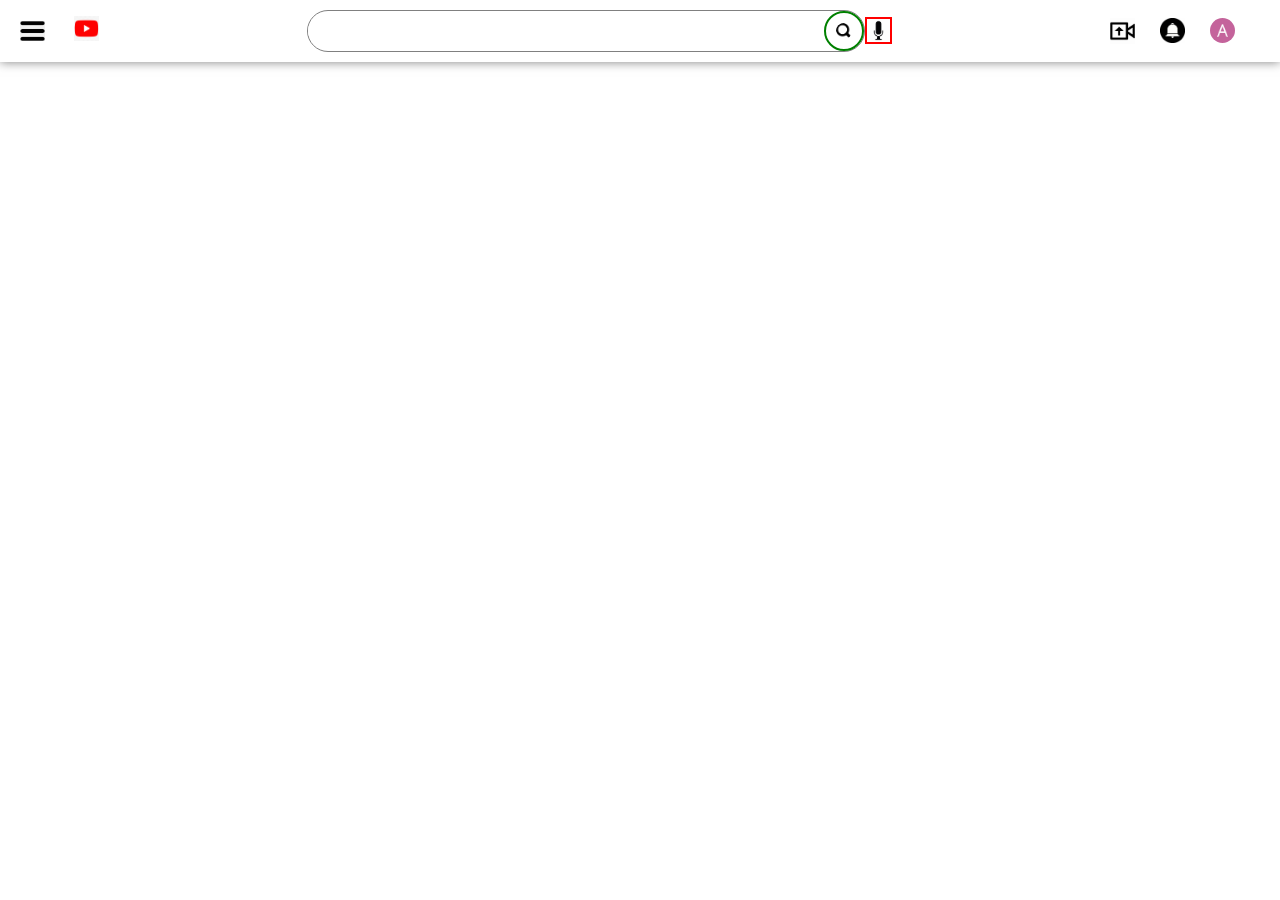
==== index.html @ 4940c874 "Added initial code for youtube-clone" ====
<!DOCTYPE html>
<html lang="en">
<head>
    <meta charset="UTF-8">
    <meta name="viewport" content="width=device-width, initial-scale=1.0">
    <title>youtube</title>
    <link rel="stylesheet" href="style.css">
</head>
<body>
    <nav class="d-flex">
        <div class="nav-left">
            <img src="./image/hamburger_icon.jpeg" alt="">
            <img class="logo" src="./image/ytube_icon.png" alt="">
        </div>
        <div class="nav-middle d-flex">
            <div class="search-box d-flex">
                <input type="text">
                <img src="./image/Search-icon.png" alt="">
            </div>
            <img src="./image/mic.jpeg" class="mic-class">
        </div>

        <div class="nav-right d-flex">
            <img src="./image/upload.jpeg" alt="">
            <img src="./image/notification.jpeg" alt="">
            <img class="userimg" src="./image/profile.png" alt="">
           
        </div>
    </nav>
</body>
</html>
---- style.css ----
* {
margin: 0px;
padding: 0px;
box-sizing:border-box;
font-family: 'poppins','sans-serif';
}

img{
    cursor:pointer;
}

.d-flex{
    display: flex;
   align-items: center;

}
nav{
    /* border: 2px solid red; */
    padding: 10px 20px;
    justify-content: space-between;
    box-shadow: 0 0 10px rgb(0,0, 0,.5);
    position:sticky;
    top:0;
}

.nav-right img{
    width:25px;
    margin-right: 25px;
}

.nav-right .userimg{
    width:25px;
    border-radius: 50%;
}

.nav-left img  {
    width:25px;
    margin-right:25px ;
}

.nav-left .logo  {
    width:25px;
}
.nav-middle img {
width: 25px;

}

.nav-middle  {
    
    /* border: 2px solid red; */
    width: 50%;
    }

    .nav-middle .mic-class {
/*     
        border: 2px solid red; */
        width: 27px;
        }
       

    .search-box{
        width: 90%;
        border: 1px solid grey;
        border-radius: 50px;
        justify-content: space-between;

    }

    .search-box input{
        width: 90%;
        border:none;
        padding: .4rem;
        outline: none;
        margin-right: 20px;
        border-radius: 50px;

    }

    .search-box img{
       padding: 10px;
       width: 40px;
       border: 2px solid green;
       border-radius: 50px;
    }

    .mic-class{
        border:2px solid red;
    }
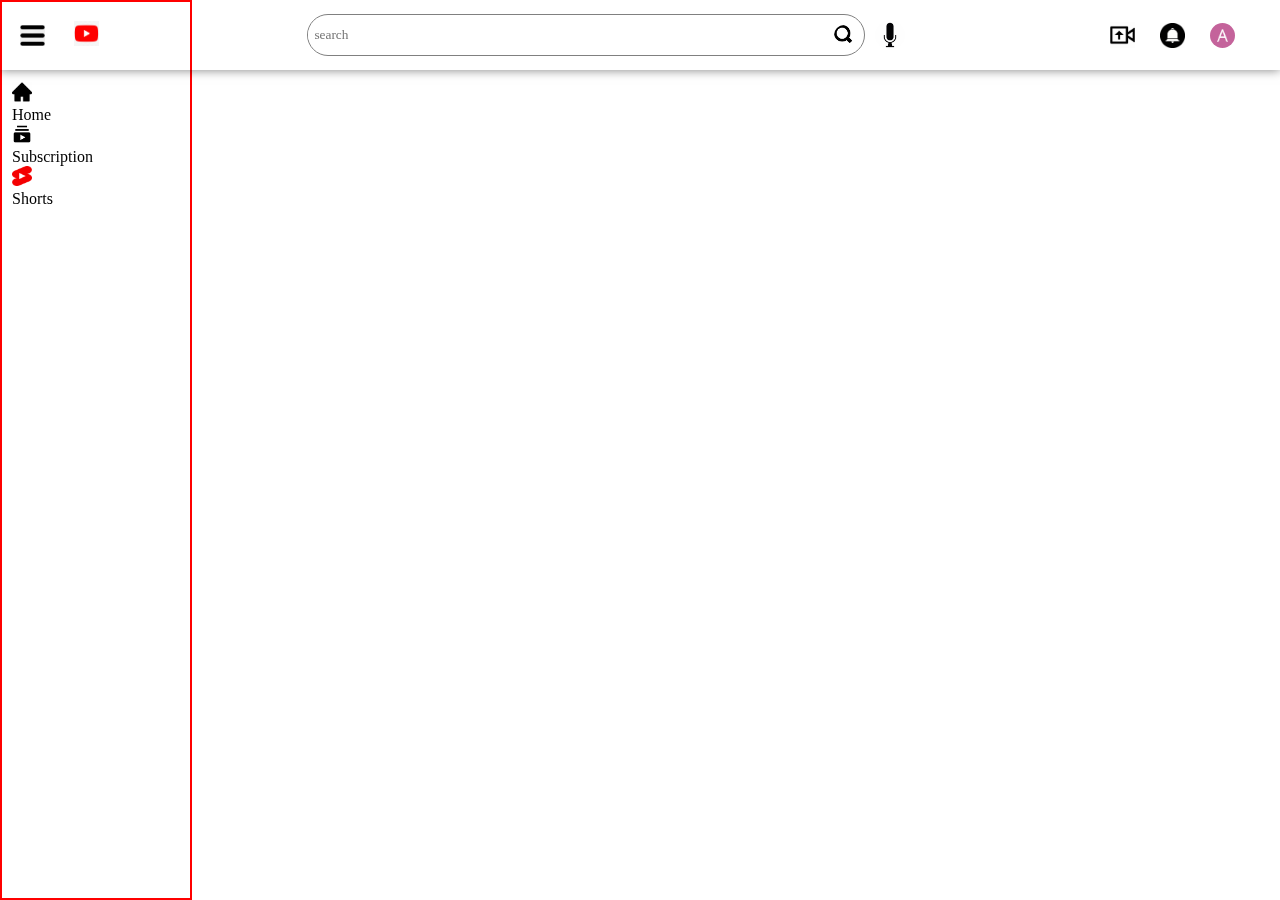
==== commit 50d443c9: "Updated code" ====
--- a/index.html
+++ b/index.html
@@ -14,10 +14,13 @@
         </div>
         <div class="nav-middle d-flex">
             <div class="search-box d-flex">
-                <input type="text">
-                <img src="./image/Search-icon.png" alt="">
+                <input type="text" placeholder="search">
+                <img src="./image/Search-icon.png" class="Search-class" alt="">
             </div>
+
+           <div class="mic-div d-flex">
             <img src="./image/mic.jpeg" class="mic-class">
+           </div>
         </div>
 
         <div class="nav-right d-flex">
@@ -27,5 +30,13 @@
            
         </div>
     </nav>
+    <div class="sidebar">
+        <div class="sidebar-upper"></div>
+        <a href=""><img class="home-icon" src="./image/home.jpeg"><p>Home</p></a>
+        <a href=""><img class="subscription-icon" src="./image/subcription.png"><p>Subscription</p></a>
+        <a href=""><img class="shorts-icon" src="./image/Youtube_shorts_icon.svg.png"><p>Shorts</p></a>
+    
+        <div class="sidebar-lower"></div>
+    </div>
 </body>
 </html>--- a/style.css
+++ b/style.css
@@ -8,7 +8,12 @@
 img{
     cursor:pointer;
 }
+a{
+    text-decoration: none;
+    color: black;
+    /* width: 20px; */
 
+}
 .d-flex{
     display: flex;
    align-items: center;
@@ -21,6 +26,7 @@
     box-shadow: 0 0 10px rgb(0,0, 0,.5);
     position:sticky;
     top:0;
+    z-index: 100;
 }
 
 .nav-right img{
@@ -46,6 +52,10 @@
 
 }
 
+/* body{
+    background-color: rgb(50, 47, 47);
+} */
+
 .nav-middle  {
     
     /* border: 2px solid red; */
@@ -55,7 +65,7 @@
     .nav-middle .mic-class {
 /*     
         border: 2px solid red; */
-        width: 27px;
+        width: 50px;
         }
        
 
@@ -63,7 +73,7 @@
         width: 90%;
         border: 1px solid grey;
         border-radius: 50px;
-        justify-content: space-between;
+        justify-content: space-evenly;
 
     }
 
@@ -80,10 +90,51 @@
     .search-box img{
        padding: 10px;
        width: 40px;
-       border: 2px solid green;
+       /* border: 2px solid green; */
        border-radius: 50px;
     }
 
     .mic-class{
-        border:2px solid red;
-    }+        /* border:2px solid red; */
+        padding: 10px;
+        width: 25;
+        border-radius: 50%;
+       
+        /* border-radius: ; */
+    }
+
+.mic-div{
+    /* border: 2px solid green; */
+    width:50px ;
+    height: 50px;
+    justify-content: center;
+}
+
+.home-icon {
+    width: 20px; 
+    height: 20px;
+    margin-right: 10px; 
+}
+.shorts-icon {
+    width: 20px; 
+    height: 20px; 
+    margin-right: 10px; 
+  }
+
+  
+.subscription-icon {
+    width: 20px;
+    height: 20px; 
+    margin-right: 10px; 
+  } 
+
+  .sidebar{
+    border: 2px solid red;
+    width: 15%;
+    height: 100vh;
+    position: fixed;
+    top:0 ;
+    z-index: 50;
+    padding-top: 80px;
+    padding-left: 10px;
+  }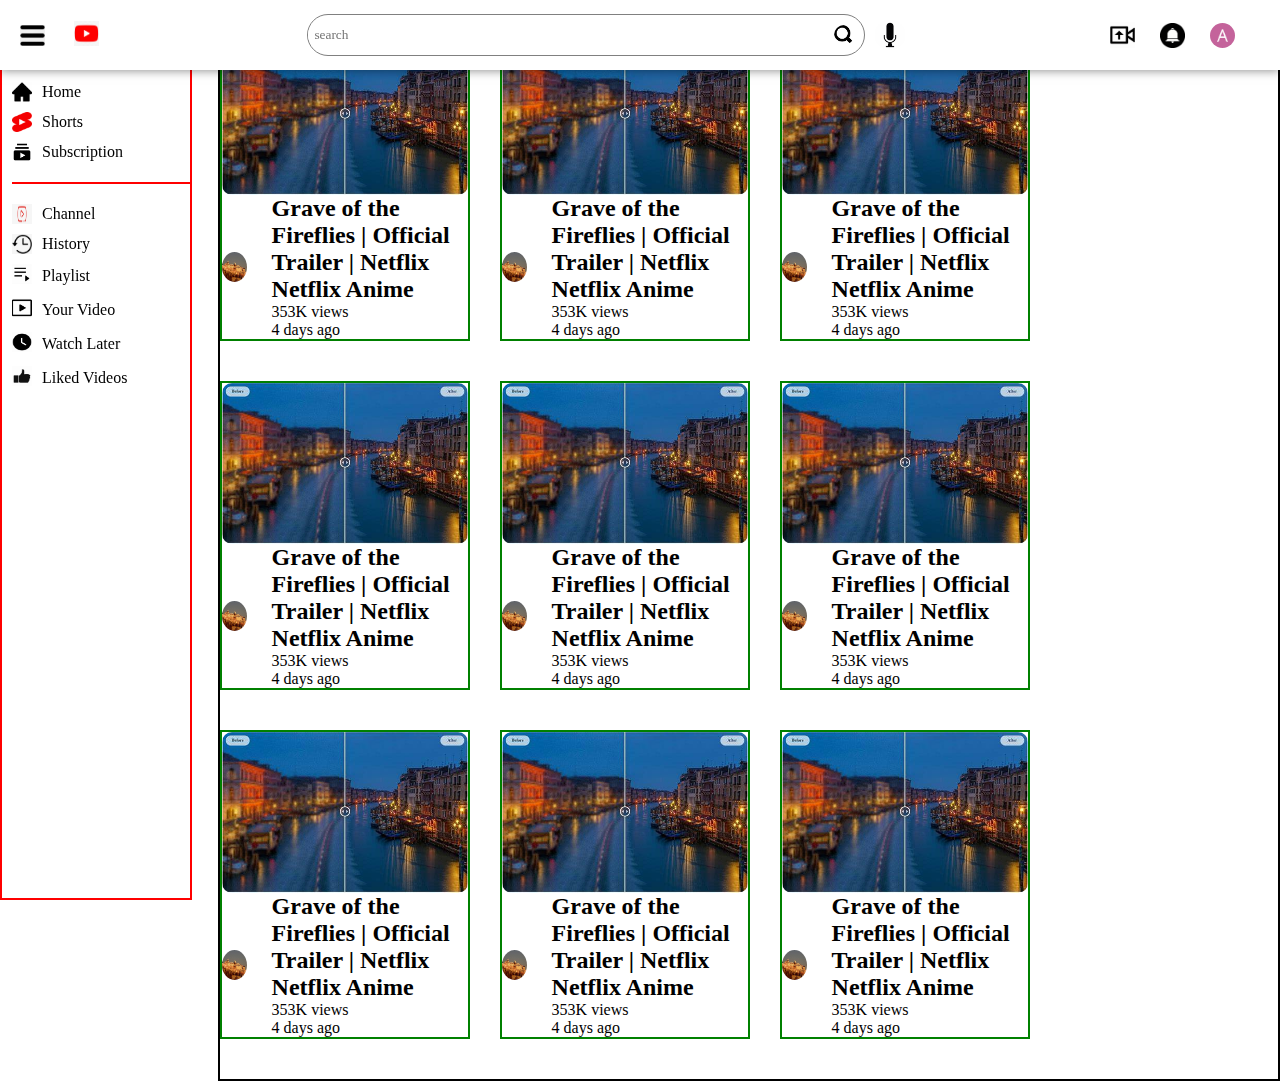
==== commit 50390562: "commit" ====
--- a/index.html
+++ b/index.html
@@ -3,40 +3,221 @@
 <head>
     <meta charset="UTF-8">
     <meta name="viewport" content="width=device-width, initial-scale=1.0">
-    <title>youtube</title>
+    <title>YouTube</title>
     <link rel="stylesheet" href="style.css">
 </head>
 <body>
     <nav class="d-flex">
         <div class="nav-left">
-            <img src="./image/hamburger_icon.jpeg" alt="">
-            <img class="logo" src="./image/ytube_icon.png" alt="">
+            <img src="./image/hamburger_icon.jpeg" alt="Menu">
+            <img class="logo" src="./image/ytube_icon.png" alt="YouTube Logo">
         </div>
         <div class="nav-middle d-flex">
             <div class="search-box d-flex">
                 <input type="text" placeholder="search">
-                <img src="./image/Search-icon.png" class="Search-class" alt="">
+                <img src="./image/Search-icon.png" class="Search-class" alt="Search">
             </div>
 
            <div class="mic-div d-flex">
-            <img src="./image/mic.jpeg" class="mic-class">
+            <img src="./image/mic.jpeg" class="mic-class" alt="Mic">
            </div>
         </div>
 
         <div class="nav-right d-flex">
-            <img src="./image/upload.jpeg" alt="">
-            <img src="./image/notification.jpeg" alt="">
-            <img class="userimg" src="./image/profile.png" alt="">
+            <img src="./image/upload.jpeg" alt="Upload">
+            <img src="./image/notification.jpeg" alt="Notification">
+            <img class="userimg" src="./image/profile.png" alt="Profile">
            
         </div>
     </nav>
     <div class="sidebar">
-        <div class="sidebar-upper"></div>
-        <a href=""><img class="home-icon" src="./image/home.jpeg"><p>Home</p></a>
-        <a href=""><img class="subscription-icon" src="./image/subcription.png"><p>Subscription</p></a>
-        <a href=""><img class="shorts-icon" src="./image/Youtube_shorts_icon.svg.png"><p>Shorts</p></a>
-    
-        <div class="sidebar-lower"></div>
+        <div class="sidebar-upper">
+          <a href=""><span class="home-icon"><img src="./image/home.jpeg" alt="Home"></span><p>Home</p></a>
+          <a href=""><span class="shorts-icon"><img src="./image/Youtube_shorts_icon.svg.png" alt="Shorts"></span><p>Shorts</p></a>
+          <a href=""><span class="subscription-icon"><img src="./image/subcription.png" alt="Subscription"></span><p>Subscription</p></a>
+        </div>
+        <hr>
+        <div class="sidebar-lower">
+          <a href=""><span class="chanel-icon"><img src="./image/chanel.png" alt="Channel"></span><p>Channel</p></a>
+          <a href=""><span class="history-icon"><img src="./image/history.png" alt="History"></span><p>History</p></a>
+          <a href=""><span><img src="./image/playllist.jfif" alt="Playlist"></span><p>Playlist</p></a>
+          <a href=""><span><img src="./image/yourvideo.jfif" alt="Your Video"></span><p>Your Video</p></a>
+          <a href=""><span><img src="./image/watchlater.jfif" alt="Watch Later"></span><p>Watch Later</p></a>
+          <a href=""><span><img src="./image/like.jfif" alt="Liked Videos"></span><p>Liked Videos</p></a>
+        </div>
+      </div>
+    <div class="maincontainer d-flex">
+        <div class="card">
+            <div class="tumbnailcontainer">
+                <img class="tumbnailimg d-flex" src="./image/OIP.jpeg" alt="">
+            </div>
+            <div class="detailscontainer d-flex">
+                <div class="logoconatiner d-flex">
+                    <img  class= "userimg" src="./image/amberfort.jpeg"alt="">
+                </div>
+                <div class="details ">
+                    <h2>
+                        Grave of the Fireflies | Official Trailer | Netflix
+                        Netflix Anime
+                       
+                        </h2>
+                    <p> 353K views</p>
+                    <p>4 days ago</p>
+                </div>
+            </div>
+        </div>
+        <div class="card">
+            <div class="tumbnailcontainer">
+                <img class="tumbnailimg d-flex" src="./image/OIP.jpeg" alt="">
+            </div>
+            <div class="detailscontainer d-flex">
+                <div class="logoconatiner d-flex">
+                    <img  class= "userimg" src="./image/amberfort.jpeg"alt="">
+                </div>
+                <div class="details ">
+                    <h2>
+                        Grave of the Fireflies | Official Trailer | Netflix
+                        Netflix Anime
+                       
+                        </h2>
+                    <p> 353K views</p>
+                    <p>4 days ago</p>
+                </div>
+            </div>
+        </div>
+       <div class="card">
+            <div class="tumbnailcontainer">
+                <img class="tumbnailimg d-flex" src="./image/OIP.jpeg" alt="">
+            </div>
+            <div class="detailscontainer d-flex">
+                <div class="logoconatiner d-flex">
+                    <img  class= "userimg" src="./image/amberfort.jpeg"alt="">
+                </div>
+                <div class="details ">
+                    <h2>
+                        Grave of the Fireflies | Official Trailer | Netflix
+                        Netflix Anime
+                       
+                        </h2>
+                    <p> 353K views</p>
+                    <p>4 days ago</p>
+                </div>
+            </div>
+        </div>
+        <div class="card">
+            <div class="tumbnailcontainer">
+                <img class="tumbnailimg d-flex" src="./image/OIP.jpeg" alt="">
+            </div>
+            <div class="detailscontainer d-flex">
+                <div class="logoconatiner d-flex">
+                    <img  class= "userimg" src="./image/amberfort.jpeg"alt="">
+                </div>
+                <div class="details ">
+                    <h2>
+                        Grave of the Fireflies | Official Trailer | Netflix
+                        Netflix Anime
+                       
+                        </h2>
+                    <p> 353K views</p>
+                    <p>4 days ago</p>
+                </div>
+            </div>
+        </div>
+        <div class="card">
+            <div class="tumbnailcontainer">
+                <img class="tumbnailimg d-flex" src="./image/OIP.jpeg" alt="">
+            </div>
+            <div class="detailscontainer d-flex">
+                <div class="logoconatiner d-flex">
+                    <img  class= "userimg" src="./image/amberfort.jpeg"alt="">
+                </div>
+                <div class="details ">
+                    <h2>
+                        Grave of the Fireflies | Official Trailer | Netflix
+                        Netflix Anime
+                       
+                        </h2>
+                    <p> 353K views</p>
+                    <p>4 days ago</p>
+                </div>
+            </div>
+        </div>
+        <div class="card">
+            <div class="tumbnailcontainer">
+                <img class="tumbnailimg d-flex" src="./image/OIP.jpeg" alt="">
+            </div>
+            <div class="detailscontainer d-flex">
+                <div class="logoconatiner d-flex">
+                    <img  class= "userimg" src="./image/amberfort.jpeg"alt="">
+                </div>
+                <div class="details ">
+                    <h2>
+                        Grave of the Fireflies | Official Trailer | Netflix
+                        Netflix Anime
+                       
+                        </h2>
+                    <p> 353K views</p>
+                    <p>4 days ago</p>
+                </div>
+            </div>
+        </div>
+        <div class="card">
+            <div class="tumbnailcontainer">
+                <img class="tumbnailimg d-flex" src="./image/OIP.jpeg" alt="">
+            </div>
+            <div class="detailscontainer d-flex">
+                <div class="logoconatiner d-flex">
+                    <img  class= "userimg" src="./image/amberfort.jpeg"alt="">
+                </div>
+                <div class="details ">
+                    <h2>
+                        Grave of the Fireflies | Official Trailer | Netflix
+                        Netflix Anime
+                       
+                        </h2>
+                    <p> 353K views</p>
+                    <p>4 days ago</p>
+                </div>
+            </div>
+        </div>
+        <div class="card">
+            <div class="tumbnailcontainer">
+                <img class="tumbnailimg d-flex" src="./image/OIP.jpeg" alt="">
+            </div>
+            <div class="detailscontainer d-flex">
+                <div class="logoconatiner d-flex">
+                    <img  class= "userimg" src="./image/amberfort.jpeg"alt="">
+                </div>
+                <div class="details ">
+                    <h2>
+                        Grave of the Fireflies | Official Trailer | Netflix
+                        Netflix Anime
+                       
+                        </h2>
+                    <p> 353K views</p>
+                    <p>4 days ago</p>
+                </div>
+            </div>
+        </div>
+        <div class="card">
+            <div class="tumbnailcontainer">
+                <img class="tumbnailimg d-flex" src="./image/OIP.jpeg" alt="">
+            </div>
+            <div class="detailscontainer d-flex">
+                <div class="logoconatiner d-flex">
+                    <img  class= "userimg" src="./image/amberfort.jpeg"alt="">
+                </div>
+                <div class="details ">
+                    <h2>
+                        Grave of the Fireflies | Official Trailer | Netflix
+                        Netflix Anime
+                       
+                        </h2>
+                    <p> 353K views</p>
+                    <p>4 days ago</p>
+                </div>
+            </div>
+        </div>
     </div>
 </body>
 </html>--- a/style.css
+++ b/style.css
@@ -23,10 +23,12 @@
     /* border: 2px solid red; */
     padding: 10px 20px;
     justify-content: space-between;
-    box-shadow: 0 0 10px rgb(0,0, 0,.5);
-    position:sticky;
+    box-shadow: 0 0 10px rgba(0, 0, 0, 0.5);
+    position:fixed;
     top:0;
     z-index: 100;
+    background-color: white;
+    width: 100%;
 }
 
 .nav-right img{
@@ -110,7 +112,7 @@
     justify-content: center;
 }
 
-.home-icon {
+/* .home-icon {
     width: 20px; 
     height: 20px;
     margin-right: 10px; 
@@ -119,14 +121,14 @@
     width: 20px; 
     height: 20px; 
     margin-right: 10px; 
-  }
+  } */
 
   
-.subscription-icon {
+/* .subscription-icon {
     width: 20px;
     height: 20px; 
     margin-right: 10px; 
-  } 
+  }  */
 
   .sidebar{
     border: 2px solid red;
@@ -137,4 +139,86 @@
     z-index: 50;
     padding-top: 80px;
     padding-left: 10px;
-  }+  }
+
+ hr {
+    border: none;
+    border-top: 2px solid red;
+    margin: 20px 0;
+    font-weight: bold;
+}
+/* .chanel-icon {
+    width: 20px; 
+    height: 20px;
+    margin-right: 10px; 
+} */
+.history {
+    width: 20px; 
+    height: 20px;
+    margin-right: 10px; 
+    margin-top: 10px;
+    /* border: 10px solid black; */
+}
+
+.home-icon, .shorts-icon, .subscription-icon, .chanel-icon, .history-icon {
+    display: inline-block;
+    width: 20px;
+    height: 20px;
+    margin-right: 10px;
+    vertical-align: middle;
+}
+.sidebar-upper a, .sidebar-lower a {
+    display: flex;
+    align-items: center;
+    margin-bottom: 10px;
+}
+
+.sidebar-upper img, .sidebar-lower img {
+    width: 20px;
+    height: 20px;
+    margin-right: 10px;
+}
+
+.sidebar-upper p, .sidebar-lower p {
+    margin: 0;
+}
+.sidebar-upper a, .sidebar-lower a {
+    display: flex;
+    align-items: center;
+    margin-bottom: 10px;
+}
+
+.sidebar-upper img, .sidebar-lower img {
+    width: 20px;
+    height: 20px;
+    margin-right: 10px;
+}
+
+.sidebar-upper p, .sidebar-lower p {
+    margin: 0;
+}
+.maincontainer{
+    padding-top: 30px;
+    border:2px solid black;
+    margin-left: 17%;
+        flex-wrap: wrap;
+    padding-right: 2%;
+
+}
+.card{
+    border: 2px solid green;
+    width: 250px;
+    margin-right: 30px;
+    margin-bottom: 40px;
+}
+.tumbnailimg{
+    width:100% ;
+    border-radius: 10px;
+}
+
+.logoconatiner .userimg{
+    border-radius: 50%;
+    width: 25px;
+    height: 30px;
+    margin-right: 25px;
+}
